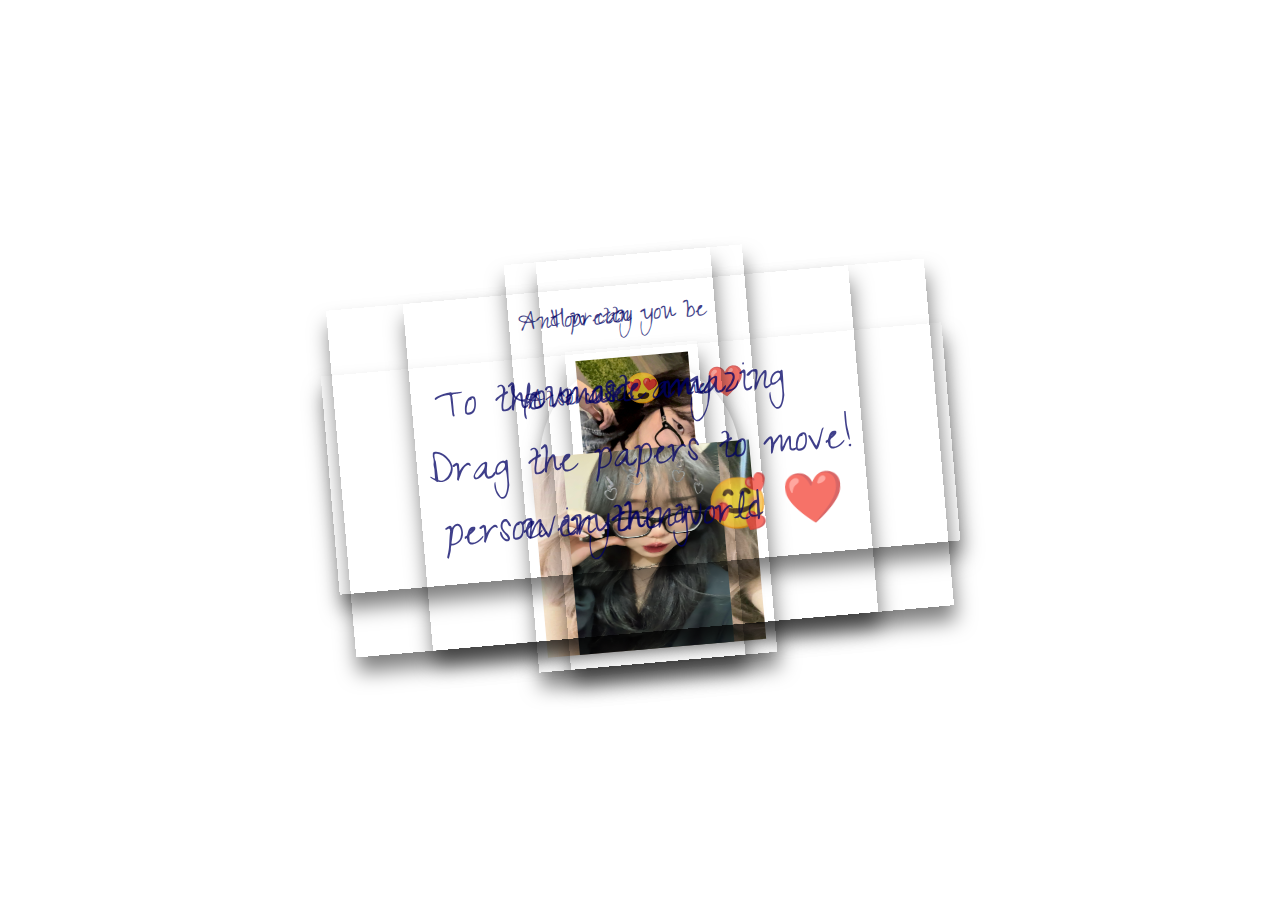
==== paper.html @ a5bd4428 "Add files via upload" ====
<!DOCTYPE html>
<html lang="en" >
<head>
  <meta charset="UTF-8">
  <title>❤️</title>
  <link rel='stylesheet' href='https://fonts.googleapis.com/css2?family=Short+Stack&amp;family=Homemade+Apple&amp;display=swap'><link rel="stylesheet" href="./style.css">

</head>
<body>
<!-- partial:index.partial.html -->
<!-- A pen by Developer Rahul  -->
<div class="paper heart">

</div>

  
<div class="paper image">
  <p> And pretty </p>
    <p> At the same time❤️ </p>
   <img src="images/1.jpg" />
</div>

<div class="paper image">
  <p</p>
  <img src="images/2.jpg" />
</div>

<div class="paper image">
  <p>How can you be</p>
   <p> so cute😍 </p>

  <img src="images/3.jpg" />
</div>



<div class="paper red">
<p class="p1"> You are my</p>
<p class="p2">everything 🥰</p>
</div>

<div class="paper">
<p class="p1">To the most amazing </p>
  <p class="p1">person in the world <span style="color: red !important;">❤️</span></p>
</div>

<div class="paper">
<p class="p1">Drag the papers to move!</p>
</div>
<!-- partial -->
  <script  src="./paper.js"></script>

</body>
</html>
---- style.css ----
@import url('https://fonts.googleapis.com/css2?family=Zeyada&display=swap');

body {
  height: 100vh;
  display: flex;
  align-items: center;
  justify-content: center;
  
  /* Use the direct URL for the GIF as the background image */
  background-image: url("https://media.giphy.com/media/PTNIvNl2eTDbVFz7Uq/giphy.gif");
  background-size: cover;  /* Ensures the GIF covers the full background */
  background-position: center center;
  background-attachment: fixed; /* Keeps the background fixed while scrolling */
}

.paper {
  background-image: url("https://i0.wp.com/textures.world/wp-content/uploads/2018/10/2-Millimeter-Paper-Background-copy.jpg?ssl=1");
  background-size: 500px;
  background-position: center center;
  padding: 20px 100px;
  /* min-width: 800px; */
  transform: rotateZ(-5deg);
  box-shadow: 1px 15px 20px 0px rgba(0,0,0,0.5);
  position: absolute;
}

.paper.heart {
  position: relative;
  width: 200px;
  height: 200px;
  padding: 0;
  border-radius: 50%;
}

.paper.image {
  padding: 10px;
}

.paper.image p {
  font-size: 30px;
}

img {
  max-height: 200px;
  width: 100%;
  user-select: none;
}

.paper.heart::after {
  content: "";
  background-image: url('https://cdn.pixabay.com/photo/2016/03/31/19/25/cartoon-1294994__340.png');
  width: 100%;
  height: 100%;
  position: absolute;
  top: 0;
  left: 0;
  background-size: 150px;
  background-position: center center;
  background-repeat: no-repeat;
  opacity: 0.6;
}

p {
  font-family: 'Zeyada';
  font-size: 50px;
  color: rgb(0,0,100);
  opacity: 0.75;
  user-select: none;
  /* filter: drop-shadow(2px 1.5px 1px rgba(0,0,105,0.9)); */
}
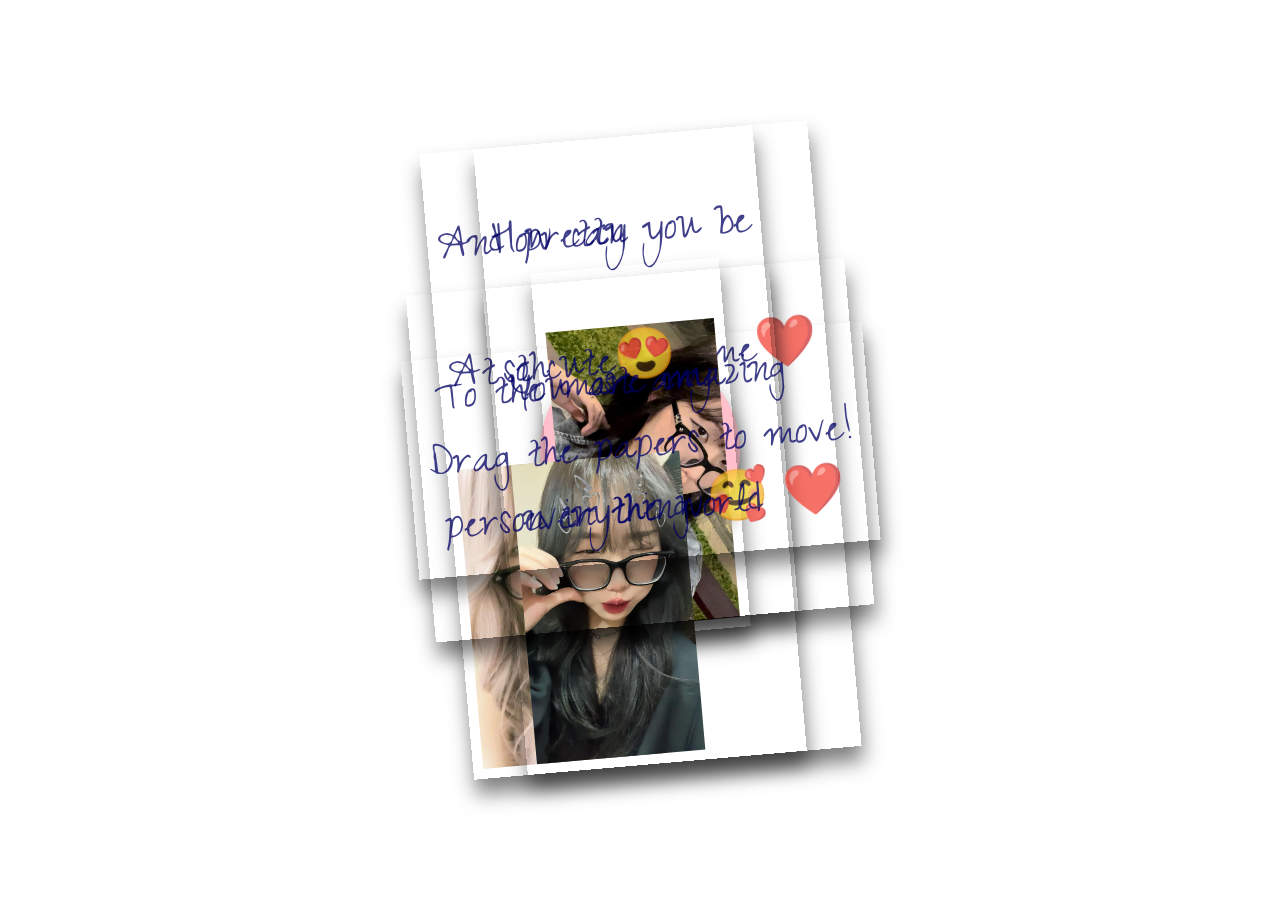
==== commit 06a24bd1: "Update paper.html" ====
--- a/paper.html
+++ b/paper.html
@@ -1,54 +1,45 @@
 <!DOCTYPE html>
-<html lang="en" >
+<html lang="en">
 <head>
   <meta charset="UTF-8">
   <title>❤️</title>
-  <link rel='stylesheet' href='https://fonts.googleapis.com/css2?family=Short+Stack&amp;family=Homemade+Apple&amp;display=swap'><link rel="stylesheet" href="./style.css">
-
+  <link rel="stylesheet" href="https://fonts.googleapis.com/css2?family=Short+Stack&family=Homemade+Apple&display=swap">
+  <link rel="stylesheet" href="./style.css">
 </head>
 <body>
-<!-- partial:index.partial.html -->
-<!-- A pen by Developer Rahul  -->
-<div class="paper heart">
+  <div class="paper heart"></div>
 
-</div>
+  <div class="paper image">
+    <p>And pretty</p>
+    <p>At the same time❤️</p>
+    <img src="images/1.jpg" alt="Image 1">
+  </div>
 
-  
-<div class="paper image">
-  <p> And pretty </p>
-    <p> At the same time❤️ </p>
-   <img src="images/1.jpg" />
-</div>
+  <div class="paper image">
+    <p></p>
+    <img src="images/2.jpg" alt="Image 2">
+  </div>
 
-<div class="paper image">
-  <p</p>
-  <img src="images/2.jpg" />
-</div>
+  <div class="paper image">
+    <p>How can you be</p>
+    <p>so cute😍</p>
+    <img src="images/3.jpg" alt="Image 3">
+  </div>
 
-<div class="paper image">
-  <p>How can you be</p>
-   <p> so cute😍 </p>
+  <div class="paper red">
+    <p class="p1">You are my</p>
+    <p class="p2">everything 🥰</p>
+  </div>
 
-  <img src="images/3.jpg" />
-</div>
+  <div class="paper">
+    <p class="p1">To the most amazing</p>
+    <p class="p1">person in the world <span style="color: red !important;">❤️</span></p>
+  </div>
 
+  <div class="paper">
+    <p class="p1">Drag the papers to move!</p>
+  </div>
 
-
-<div class="paper red">
-<p class="p1"> You are my</p>
-<p class="p2">everything 🥰</p>
-</div>
-
-<div class="paper">
-<p class="p1">To the most amazing </p>
-  <p class="p1">person in the world <span style="color: red !important;">❤️</span></p>
-</div>
-
-<div class="paper">
-<p class="p1">Drag the papers to move!</p>
-</div>
-<!-- partial -->
-  <script  src="./paper.js"></script>
-
+  <script src="./paper.js"></script>
 </body>
 </html>
--- a/style.css
+++ b/style.css
@@ -2,47 +2,48 @@
 
 body {
   height: 100vh;
+  margin: 0;
   display: flex;
   align-items: center;
   justify-content: center;
-  
-  /* Use the direct URL for the GIF as the background image */
   background-image: url("https://media.giphy.com/media/PTNIvNl2eTDbVFz7Uq/giphy.gif");
-  background-size: cover;  /* Ensures the GIF covers the full background */
-  background-position: center center;
-  background-attachment: fixed; /* Keeps the background fixed while scrolling */
+  background-size: cover;
+  background-position: center;
+  background-attachment: fixed;
 }
 
 .paper {
   background-image: url("https://i0.wp.com/textures.world/wp-content/uploads/2018/10/2-Millimeter-Paper-Background-copy.jpg?ssl=1");
-  background-size: 500px;
-  background-position: center center;
-  padding: 20px 100px;
-  /* min-width: 800px; */
-  transform: rotateZ(-5deg);
-  box-shadow: 1px 15px 20px 0px rgba(0,0,0,0.5);
+  background-size: cover;
+  padding: 20px;
+  box-shadow: 1px 15px 20px rgba(0, 0, 0, 0.5);
   position: absolute;
+  transform: rotate(-5deg);
 }
 
 .paper.heart {
-  position: relative;
   width: 200px;
   height: 200px;
   padding: 0;
   border-radius: 50%;
+  background-color: pink;
+  position: relative;
 }
 
 .paper.image {
   padding: 10px;
 }
 
-.paper.image p {
-  font-size: 30px;
+.paper.image img {
+  max-width: 100%;        /* Image will shrink to fit its container */
+  max-height: 300px;      /* Limits the maximum height */
+  min-height: 200px;      /* Ensures images don’t become too small */
+  object-fit: contain;    /* Maintains the aspect ratio of the image */
+  display: block;
+  user-select: none;
 }
 
 img {
-  max-height: 200px;
-  width: 100%;
   user-select: none;
 }
 
@@ -63,8 +64,22 @@
 p {
   font-family: 'Zeyada';
   font-size: 50px;
-  color: rgb(0,0,100);
+  color: rgb(0, 0, 100);
   opacity: 0.75;
-  user-select: none;
-  /* filter: drop-shadow(2px 1.5px 1px rgba(0,0,105,0.9)); */
 }
+
+@media (max-width: 768px) {
+  p {
+    font-size: 20px;
+  }
+
+  .paper {
+    padding: 10px;
+    width: 80%;
+  }
+
+  .paper.image img {
+    max-height: 200px; /* Adjusts the image size for smaller screens */
+    min-height: 150px; /* Ensures images don't shrink too much */
+  }
+}
